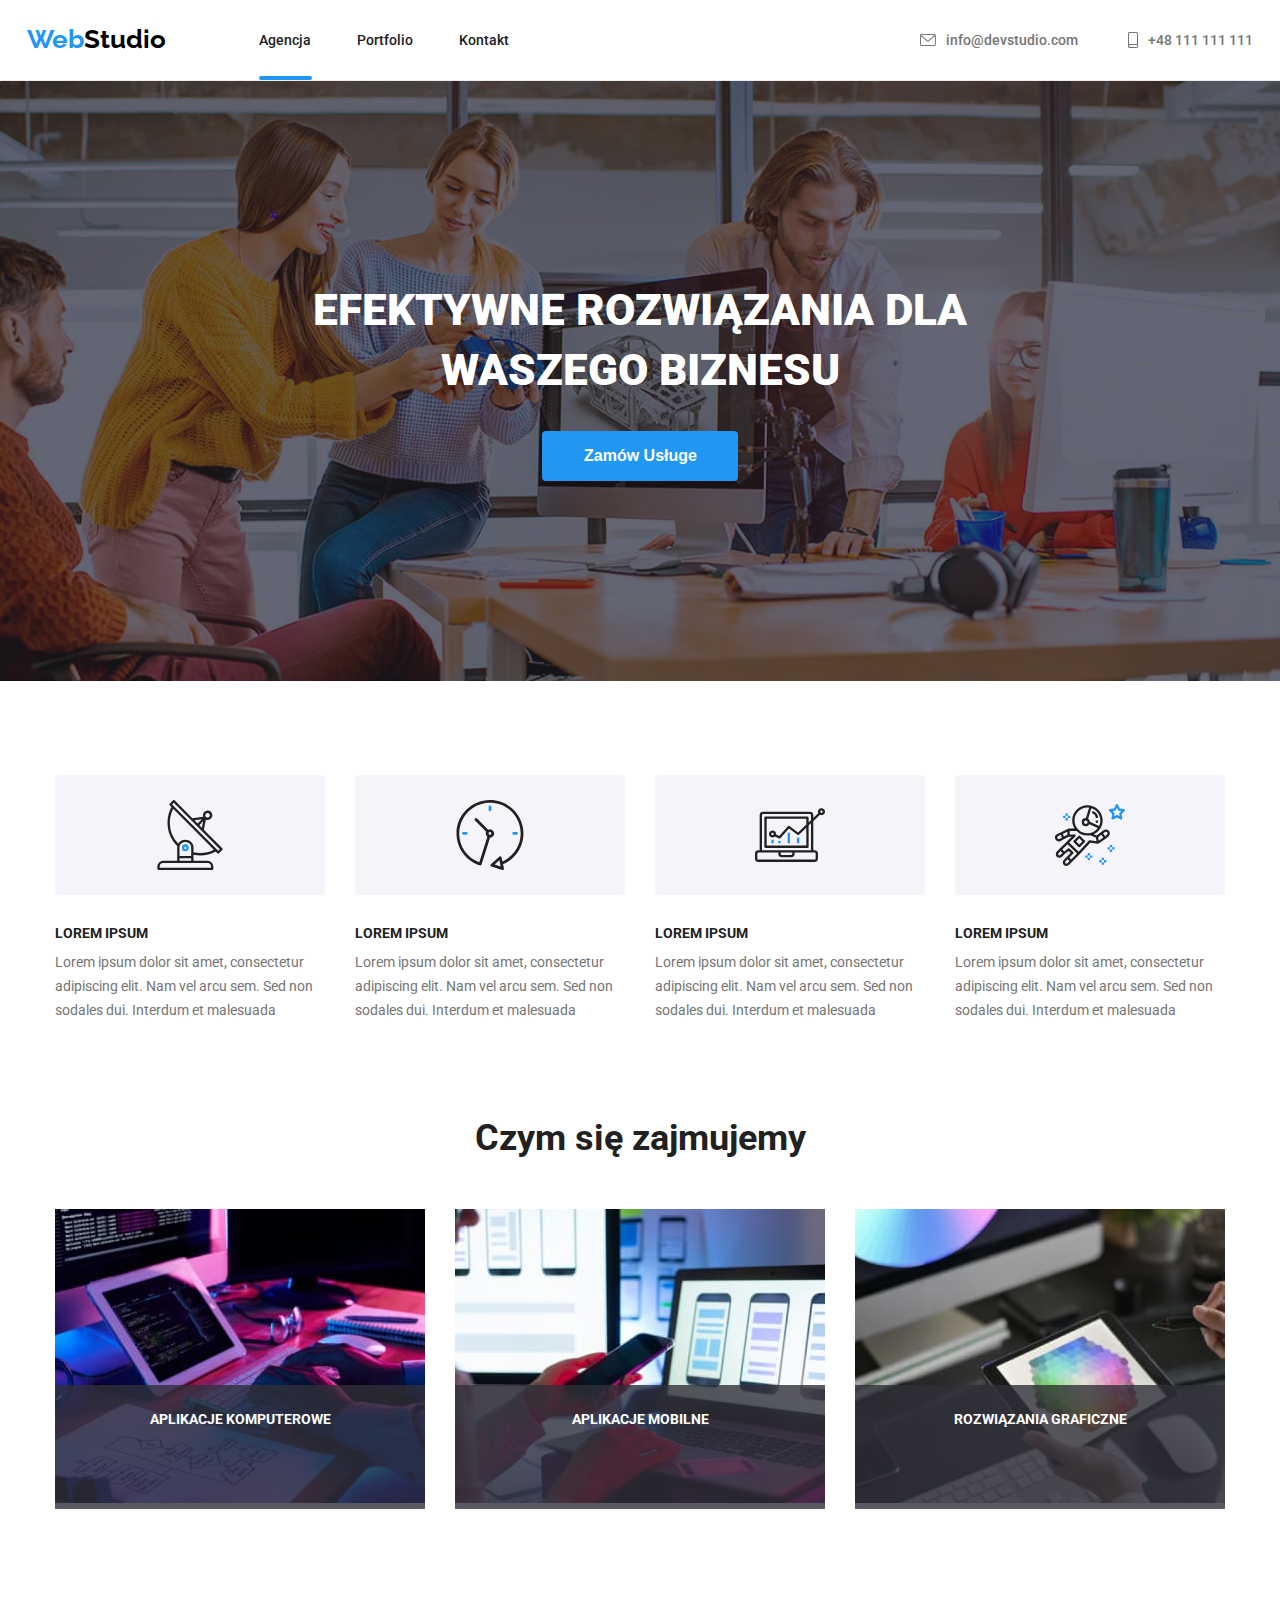
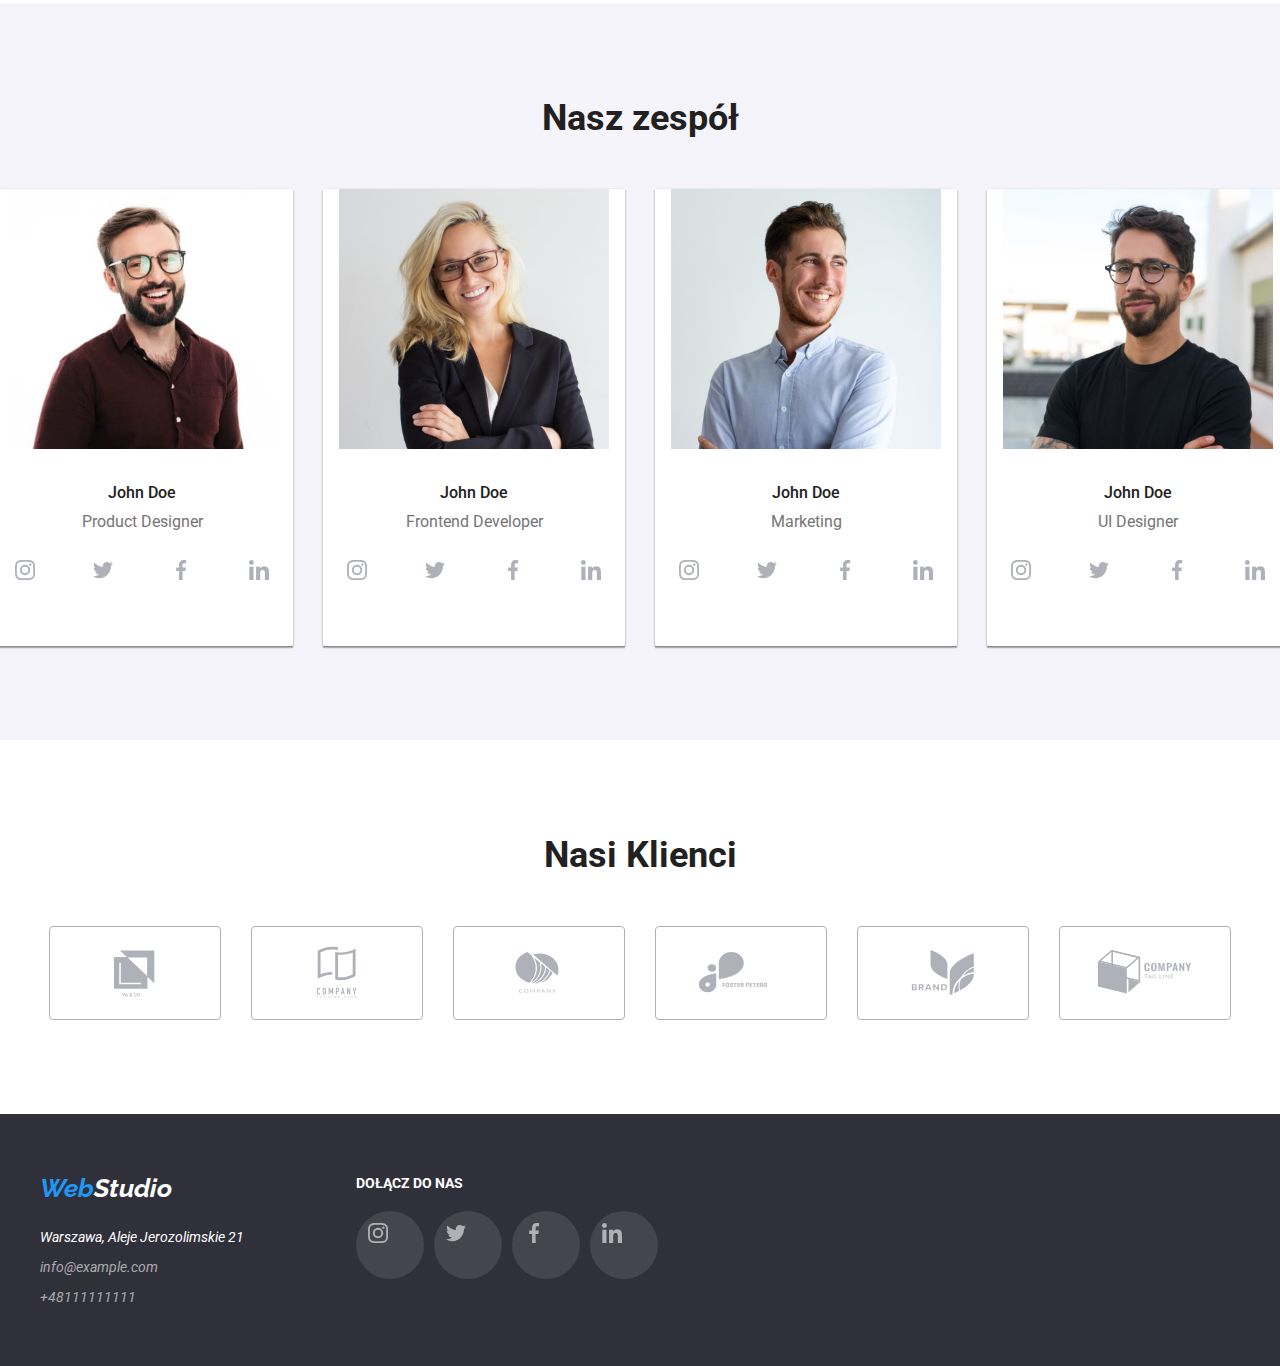
==== index.html @ ca9eb399 "hw06" ====
<!DOCTYPE html>
<html lang="pl">
    <head>
        <meta charset="UTF-8" />
        <meta http-equiv="X-UA-Compatible" content="IE=edge" />
        <meta name="viewport" content="width=device-width, initial-scale=1.0" />
        <title>Zadanie-5</title>
        <link
            rel="stylesheet"
            href="https://cdnjs.cloudflare.com/ajax/libs/modern-normalize/1.1.0/modern-normalize.min.css"
            integrity="sha512-wpPYUAdjBVSE4KJnH1VR1HeZfpl1ub8YT/NKx4PuQ5NmX2tKuGu6U/JRp5y+Y8XG2tV+wKQpNHVUX03MfMFn9Q=="
            crossorigin="anonymous"
            referrerpolicy="no-referrer"
        />
        <link rel="preconnect" href="https://fonts.googleapis.com" />
        <link rel="preconnect" href="https://fonts.gstatic.com" crossorigin />
        <link
            href="https://fonts.googleapis.com/css2?family=Raleway:wght@700&family=Roboto:wght@400;500;700;900&display=swap"
            rel="stylesheet"
        />
        <link rel="stylesheet" href="./css/styles.css" />
    </head>
    <body>
        <header class="header-border">
            <div class="container">
                <a href="./index.html"
                    ><span class="web-logo">Web</span
                    ><span class="studio-logo">Studio</span></a
                >

                <nav>
                    <ul class="nav-section">
                        <li class="nav-selection">
                            <a class="nav-link" href="./index.html">Agencja</a>
                        </li>
                        <li>
                            <a class="nav-link" href="./portfolio.html"
                                >Portfolio</a
                            >
                        </li>
                        <li><a class="nav-link" href="#">Kontakt</a></li>
                    </ul>
                </nav>
                <ul class="header-contact">
                    <li>
                        <a
                            class="contact phone-envelope"
                            href="mailto:info@devstudio.com"
                            ><svg width="16px" height="12px">
                                <use
                                    href="./images/icons.svg#icon-envelope"
                                ></use>
                            </svg>
                            info@devstudio.com</a
                        >
                    </li>
                    <li>
                        <a
                            class="contact phone-envelope"
                            href="tel:+48111111111"
                            ><svg width="10px" height="16px">
                                <use
                                    href="./images/icons.svg#icon-smartphone"
                                ></use>
                            </svg>
                            +48&nbsp;111&nbsp;111&nbsp;111</a
                        >
                    </li>
                </ul>
            </div>
        </header>
        <main>
            <section class="main-background main-image">
                <div class="container main-content">
                    <h1 class="main-text">
                        EFEKTYWNE ROZWIĄZANIA DLA WASZEGO BIZNESU
                    </h1>
                    <button
                        data-modal-open
                        class="service-button"
                        type="button"
                    >
                        Zamów Usługe
                    </button>
                    <div class="backdrop is-hidden" data-modal>
                        <div class="modal">
                            <button
                                class="close-modal"
                                data-modal-close
                                type="button"
                            >
                                <svg width="18px" height="18px">
                                    <use
                                        href="./images/icons.svg#icon-close"
                                    ></use>
                                </svg>
                            </button>
                        </div>
                    </div>
                </div>
            </section>
            <section class="section">
                <div class="container">
                    <ul class="body-contents">
                        <li>
                            <div class="lorem-icon">
                                <svg width="70px" height="70px">
                                    <use
                                        href="./images/icons.svg#icon-antenna"
                                    ></use>
                                </svg>
                            </div>
                            <h4>LOREM IPSUM</h4>
                            <p>
                                Lorem ipsum dolor sit amet, consectetur
                                adipiscing elit. Nam vel arcu sem. Sed non
                                sodales dui. Interdum et malesuada
                            </p>
                        </li>
                        <li>
                            <div class="lorem-icon">
                                <svg width="70px" height="70px">
                                    <use
                                        href="./images/icons.svg#icon-clock"
                                    ></use>
                                </svg>
                            </div>
                            <h4>LOREM IPSUM</h4>
                            <p>
                                Lorem ipsum dolor sit amet, consectetur
                                adipiscing elit. Nam vel arcu sem. Sed non
                                sodales dui. Interdum et malesuada
                            </p>
                        </li>
                        <li>
                            <div class="lorem-icon">
                                <svg width="70px" height="70px">
                                    <use
                                        href="./images/icons.svg#icon-diagram"
                                    ></use>
                                </svg>
                            </div>
                            <h4>LOREM IPSUM</h4>
                            <p>
                                Lorem ipsum dolor sit amet, consectetur
                                adipiscing elit. Nam vel arcu sem. Sed non
                                sodales dui. Interdum et malesuada
                            </p>
                        </li>
                        <li>
                            <div class="lorem-icon">
                                <svg width="70px" height="70px">
                                    <use
                                        href="./images/icons.svg#icon-astronaut"
                                    ></use>
                                </svg>
                            </div>
                            <h4>LOREM IPSUM</h4>
                            <p>
                                Lorem ipsum dolor sit amet, consectetur
                                adipiscing elit. Nam vel arcu sem. Sed non
                                sodales dui. Interdum et malesuada
                            </p>
                        </li>
                    </ul>
                </div>
            </section>
            <section class="section no-padding">
                <div class="container main-content">
                    <h2 class="present-and-team-title">Czym się zajmujemy</h2>
                    <ul class="what-we-do">
                        <li>
                            <figure class="wwd-title">
                                <img
                                    src="./images/image1.jpg"
                                    alt="programista-kodujący-program"
                                    width="370"
                                    height="294"
                                />
                                <figcaption class="wwd-img-title">
                                    APLIKACJE KOMPUTEROWE
                                </figcaption>
                            </figure>
                        </li>
                        <li>
                            <figure class="wwd-title">
                                <img
                                    src="./images/image2.jpg"
                                    alt="projektant-pracujący-nad-aplikacją-na-telefon"
                                    width="370"
                                    height="294"
                                />
                                <figcaption class="wwd-img-title">
                                    APLIKACJE MOBILNE
                                </figcaption>
                            </figure>
                        </li>
                        <li>
                            <figure class="wwd-title">
                                <img
                                    src="./images/image3.jpg"
                                    alt="designer-pracujący-nad-kolorystyką-strony"
                                    width="370"
                                    height="294"
                                />
                                <figcaption class="wwd-img-title">
                                    ROZWIĄZANIA GRAFICZNE
                                </figcaption>
                            </figure>
                        </li>
                    </ul>
                </div>
            </section>
            <section class="team-backgroud section">
                <div class="container main-content">
                    <h2 class="present-and-team-title">Nasz zespół</h2>
                    <ul class="image-title">
                        <li class="our-team-shadow">
                            <figure class="team-border">
                                <img
                                    src="./images/image4.jpg"
                                    alt="Product-Designer"
                                    width="270"
                                    height="260"
                                />
                                <figcaption>
                                    <h4>John Doe</h4>
                                    <p>Product Designer</p>
                                    <div class="social-section">
                                        <a class="social-icon-box">
                                            <svg
                                                class="social-icon"
                                                width="20px"
                                                height="20px"
                                            >
                                                <use
                                                    href="./images/icons.svg#icon-instagram"
                                                ></use>
                                            </svg>
                                        </a>
                                        <a class="social-icon-box">
                                            <svg
                                                class="social-icon"
                                                width="20px"
                                                height="20px"
                                            >
                                                <use
                                                    href="./images/icons.svg#icon-twitter"
                                                ></use>
                                            </svg>
                                        </a>
                                        <a class="social-icon-box">
                                            <svg
                                                class="social-icon"
                                                width="20px"
                                                height="20px"
                                            >
                                                <use
                                                    href="./images/icons.svg#icon-facebook"
                                                ></use>
                                            </svg>
                                        </a>
                                        <a class="social-icon-box">
                                            <svg
                                                class="social-icon"
                                                width="20px"
                                                height="20px"
                                            >
                                                <use
                                                    href="./images/icons.svg#icon-linkedin"
                                                ></use>
                                            </svg>
                                        </a>
                                    </div>
                                </figcaption>
                            </figure>
                        </li>
                        <li class="our-team-shadow">
                            <figure class="team-border">
                                <img
                                    src="./images/image5.jpg"
                                    alt="Frontend Developer"
                                    width="270"
                                    height="260"
                                />
                                <figcaption>
                                    <h4>John Doe</h4>
                                    <p>Frontend Developer</p>
                                    <div class="social-section">
                                        <a class="social-icon-box">
                                            <svg
                                                class="social-icon"
                                                width="20px"
                                                height="20px"
                                            >
                                                <use
                                                    href="./images/icons.svg#icon-instagram"
                                                ></use>
                                            </svg>
                                        </a>
                                        <a class="social-icon-box">
                                            <svg
                                                class="social-icon"
                                                width="20px"
                                                height="20px"
                                            >
                                                <use
                                                    href="./images/icons.svg#icon-twitter"
                                                ></use>
                                            </svg>
                                        </a>
                                        <a class="social-icon-box">
                                            <svg
                                                class="social-icon"
                                                width="20px"
                                                height="20px"
                                            >
                                                <use
                                                    href="./images/icons.svg#icon-facebook"
                                                ></use>
                                            </svg>
                                        </a>
                                        <a class="social-icon-box">
                                            <svg
                                                class="social-icon"
                                                width="20px"
                                                height="20px"
                                            >
                                                <use
                                                    href="./images/icons.svg#icon-linkedin"
                                                ></use>
                                            </svg>
                                        </a>
                                    </div>
                                </figcaption>
                            </figure>
                        </li>
                        <li class="our-team-shadow">
                            <figure class="team-border">
                                <img
                                    src="./images/image6.jpg"
                                    alt="Marketing"
                                    width="270"
                                    height="260"
                                />
                                <figcaption>
                                    <h4>John Doe</h4>
                                    <p>Marketing</p>
                                    <div class="social-section">
                                        <a class="social-icon-box">
                                            <svg
                                                class="social-icon"
                                                width="20px"
                                                height="20px"
                                            >
                                                <use
                                                    href="./images/icons.svg#icon-instagram"
                                                ></use>
                                            </svg>
                                        </a>
                                        <a class="social-icon-box">
                                            <svg
                                                class="social-icon"
                                                width="20px"
                                                height="20px"
                                            >
                                                <use
                                                    href="./images/icons.svg#icon-twitter"
                                                ></use>
                                            </svg>
                                        </a>
                                        <a class="social-icon-box">
                                            <svg
                                                class="social-icon"
                                                width="20px"
                                                height="20px"
                                            >
                                                <use
                                                    href="./images/icons.svg#icon-facebook"
                                                ></use>
                                            </svg>
                                        </a>
                                        <a class="social-icon-box">
                                            <svg
                                                class="social-icon"
                                                width="20px"
                                                height="20px"
                                            >
                                                <use
                                                    href="./images/icons.svg#icon-linkedin"
                                                ></use>
                                            </svg>
                                        </a>
                                    </div>
                                </figcaption>
                            </figure>
                        </li>
                        <li class="our-team-shadow">
                            <figure class="team-border">
                                <img
                                    src="./images/image7.jpg"
                                    alt="UI Designer"
                                    width="270"
                                    height="260"
                                />
                                <figcaption>
                                    <h4>John Doe</h4>
                                    <p>UI Designer</p>
                                    <div class="social-section">
                                        <a class="social-icon-box">
                                            <svg
                                                class="social-icon"
                                                width="20px"
                                                height="20px"
                                            >
                                                <use
                                                    href="./images/icons.svg#icon-instagram"
                                                ></use>
                                            </svg>
                                        </a>
                                        <a class="social-icon-box">
                                            <svg
                                                class="social-icon"
                                                width="20px"
                                                height="20px"
                                            >
                                                <use
                                                    href="./images/icons.svg#icon-twitter"
                                                ></use>
                                            </svg>
                                        </a>
                                        <a class="social-icon-box">
                                            <svg
                                                class="social-icon"
                                                width="20px"
                                                height="20px"
                                            >
                                                <use
                                                    href="./images/icons.svg#icon-facebook"
                                                ></use>
                                            </svg>
                                        </a>
                                        <a class="social-icon-box">
                                            <svg
                                                class="social-icon"
                                                width="20px"
                                                height="20px"
                                            >
                                                <use
                                                    href="./images/icons.svg#icon-linkedin"
                                                ></use>
                                            </svg>
                                        </a>
                                    </div>
                                </figcaption>
                            </figure>
                        </li>
                    </ul>
                </div>
            </section>
            <section class="section">
                <div class="container main-content">
                    <h2 class="present-and-team-title">Nasi Klienci</h2>
                    <div class="our-client-section">
                        <a class="our-client">
                            <svg
                                width="106px"
                                height="60.04px"
                                class="social-icon"
                            >
                                <use href="./images/icons.svg#icon-logo"></use>
                            </svg>
                        </a>
                        <a class="our-client">
                            <svg
                                width="106px"
                                height="60.04px"
                                class="social-icon"
                            >
                                <use href="./images/icons.svg#icon-logo2"></use>
                            </svg>
                        </a>
                        <a class="our-client">
                            <svg
                                width="106px"
                                height="60.04px"
                                class="social-icon"
                            >
                                <use href="./images/icons.svg#icon-logo3"></use>
                            </svg>
                        </a>
                        <a class="our-client">
                            <svg
                                width="106px"
                                height="60.04px"
                                class="social-icon"
                            >
                                <use href="./images/icons.svg#icon-logo4"></use>
                            </svg>
                        </a>
                        <a class="our-client">
                            <svg
                                width="106px"
                                height="60.04px"
                                class="social-icon"
                            >
                                <use href="./images/icons.svg#icon-logo5"></use>
                            </svg>
                        </a>
                        <a class="our-client">
                            <svg
                                width="106px"
                                height="60.04px"
                                class="social-icon"
                            >
                                <use href="./images/icons.svg#icon-logo6"></use>
                            </svg>
                        </a>
                    </div>
                </div>
            </section>
            <script src="./js/modal.js"></script>
        </main>
        <footer class="footer-background">
            <div class="container footer">
                <div class="footer-section">
                    <address>
                        <a href="./index.html">
                            <span class="web-logo">Web</span
                            ><span class="studio-logo-ft">Studio</span></a
                        >
                        <p class="footer-adress">
                            Warszawa, Aleje Jerozolimskie 21
                        </p>
                        <p class="footer-contact">info@example.com</p>
                        <p class="footer-contact">+48111111111</p>
                    </address>
                    <div class="footer">
                        <h3 class="join-us">DOŁĄCZ DO NAS</h3>
                        <div class="social-footer">
                            <a class="social-icon-box-ft" href="#">
                                <svg
                                    class="social-icon"
                                    width="20px"
                                    height="20px"
                                >
                                    <use
                                        href="./images/icons.svg#icon-instagram"
                                    ></use>
                                </svg>
                            </a>
                            <a class="social-icon-box-ft">
                                <svg
                                    class="social-icon"
                                    width="20px"
                                    height="20px"
                                >
                                    <use
                                        href="./images/icons.svg#icon-twitter"
                                    ></use>
                                </svg>
                            </a>
                            <a class="social-icon-box-ft">
                                <svg
                                    class="social-icon"
                                    width="20px"
                                    height="20px"
                                >
                                    <use
                                        href="./images/icons.svg#icon-facebook"
                                    ></use>
                                </svg>
                            </a>
                            <a class="social-icon-box-ft">
                                <svg
                                    class="social-icon"
                                    width="20px"
                                    height="20px"
                                >
                                    <use
                                        href="./images/icons.svg#icon-linkedin"
                                    ></use>
                                </svg>
                            </a>
                        </div>
                    </div>
                </div>
            </div>
        </footer>
    </body>
</html>
---- css/styles.css ----
* {
    margin: 0;
}
ul {
    list-style-type: none;
}
button {
    border: none;
    border-radius: 4px;
}
a {
    text-decoration: none;
}
.container {
    display: flex;
    align-items: center;
    width: 1200px;
    margin: 0 auto;
    padding: 0 15px;
    justify-content: center;
}

body {
    font-family: "Roboto", "sans-serif";
    color: var(--nav-color);
    font-weight: 700;
    font-size: 14px;
    line-height: 1.46;
    margin: 0 auto;
    letter-spacing: 3%;
}
:root {
    --main-text-ft-active-bg-color: #ffffff;
    --sub-title-and-contact-color: #757575;
    --active-link-and-button-bg-color: #2196f3;
    --nav-color: #212121;
    --main-and-ft-bg-color: #2f303a;
    --team-and-filter-button-bg-color: #f5f4fa;
    --ft-contact-color: rgba(255, 255, 255, 0.6);
    --logo-color: #000000;
    --border-color: #ececec;
    --social-color: #afb1b8;
}
.body-contents {
    display: flex;
    justify-content: center;
    column-gap: 30px;
}
.icon {
    background-color: var(--team-and-filter-button-bg-color);
}
.body-contents p,
span {
    color: var(--sub-title-and-contact-color);
    width: 270px;
    font-weight: 400;
    font-size: 14px;
    line-height: 1.71;
}
.body-contents h4 {
    font-weight: 700;
    width: 270px;
    font-size: 14px;
    line-height: 1.17;
    margin-bottom: 10px;
}
.main-background {
    background-color: var(--main-and-ft-bg-color);
    padding-top: 200px;
    padding-bottom: 200px;
}
.team-backgroud {
    background-color: var(--team-and-filter-button-bg-color);
}
.footer-background {
    background-color: var(--main-and-ft-bg-color);
    height: 252px;
    display: flex;
}
.main-text {
    color: var(--main-text-ft-active-bg-color);
    font-weight: 900;
    font-size: 44px;
    line-height: 1.36;
    text-align: center;
    width: 696px;
    margin-bottom: 30px;
}
.nav-link {
    color: var(--nav-color);
    font-weight: 500;
    font-size: 14px;
    line-height: 1.17;
    display: flex;
    transition-property: background-color, color;
    transition-duration: 250ms;
    transition-timing-function: (0.4, 0, 0.2, 1);
}
.nav-link:hover,
.nav-link:focus {
    color: var(--active-link-and-button-bg-color);
    background-color: var(--main-text-ft-active-bg-color);
}
.footer-adress {
    color: var(--main-text-ft-active-bg-color);
    font-weight: 400;
    font-size: 14px;
    line-height: 1.5;
    width: 246px;
    text-align: left;
    margin-top: 20px;
    transition-property: color;
    transition-duration: 250ms;
    transition-timing-function: cubic-bezier(0.4, 0, 0.2, 1);
}
.footer-adress:hover,
.footer-adress:focus {
    color: var(--active-link-and-button-bg-color);
    cursor: pointer;
}
.footer-contact {
    color: var(--ft-contact-color);
    font-weight: 400;
    font-size: 14px;
    line-height: 1.5;
    width: 231px;
    text-align: left;
    margin-top: 9px;
    transition-property: color;
    transition-duration: 250ms;
    transition-timing-function: cubic-bezier(0.4, 0, 0.2, 1);
}
.footer-contact:hover,
.footer-contact:focus {
    color: var(--active-link-and-button-bg-color);
    cursor: pointer;
}
.web-logo {
    font-family: "Raleway", "sans-serif";
    color: var(--active-link-and-button-bg-color);
    font-weight: 700;
    font-size: 26px;
    line-height: 1.19;
    text-align: left;
}
.studio-logo {
    font-family: "Raleway", "sans-serif";
    color: var(--logo-color);
    font-weight: 700;
    font-size: 26px;
    line-height: 1.38;
}
.studio-logo-ft {
    font-family: "Raleway", "sans-serif";
    color: var(--main-text-ft-active-bg-color);
    font-weight: 700;
    font-size: 26px;
    line-height: 1.38;
}
.filters-button {
    font-family: "Roboto", "sans-serif";
    background-color: var(--team-and-filter-button-bg-color);
    font-weight: 500;
    font-size: 16px;
    line-height: 1.62;
    padding: 6px 22px;
    cursor: pointer;
    transition-property: background-color, color, box-shadow;
    transition-duration: 250ms;
    transition-timing-function: cubic-bezier(0.4, 0, 0.2, 1);
}
.filters-button:hover,
.filters-button:focus {
    color: var(--main-text-ft-active-bg-color);
    background-color: var(--active-link-and-button-bg-color);
    box-shadow: 0px 3px 1px rgba(0, 0, 0, 0.1), 0px 1px 2px rgba(0, 0, 0, 0.08),
        0px 2px 2px rgba(0, 0, 0, 0.12);
}
.contact {
    color: var(--sub-title-and-contact-color);
    font-weight: 500;
    font-size: 14px;
    line-height: 1.17;
    text-align: left;
    transition-property: color;
    transition-duration: 250ms;
    transition-timing-function: cubic-bezier(0.4, 0, 0.2, 1);
}
.contact:hover,
.contact:focus {
    color: var(--active-link-and-button-bg-color);
    fill: var(--active-link-and-button-bg-color);
}
.phone-envelope {
    display: flex;
    column-gap: 10px;
    align-items: center;
    fill: var(--sub-title-and-contact-color);
}
.service-button {
    color: var(--main-text-ft-active-bg-color);
    background-color: var(--active-link-and-button-bg-color);
    font-weight: 700;
    font-size: 16px;
    line-height: 1.87;
    padding: 10px 41px 10px 42px;
    cursor: pointer;
    box-shadow: 0px 4px 4px 0px #00000026;
}
.present-and-team-title {
    font-size: 36px;
    line-height: 1.17;
    text-align: center;
    margin-bottom: 50px;
}
.image-title {
    display: flex;
    align-items: center;
    column-gap: 30px;
    text-align: center;
}
.image-title h4 {
    font-weight: 500;
    font-size: 16px;
    line-height: 1.17;
    padding-top: 30px;
    padding-bottom: 10px;
}
.image-title p {
    color: var(--sub-title-and-contact-color);
    font-weight: 400;
    font-size: 16px;
    line-height: 1.17;
    padding-bottom: 16px;
}
.image-portfolio h4 {
    font-size: 18px;
    line-height: 2;
}
.image-portfolio span {
    color: var(--sub-title-and-contact-color);
    font-size: 16px;
    line-height: 1.87;
}
.nav-section {
    display: flex;
    padding: 32px 371px 32px 93px;
    column-gap: 46px;
}
.header-contact {
    display: inline-flex;
    align-items: center;
    column-gap: 50px;
}
.header-contact li {
    display: inline-flex;
    align-items: center;
    justify-content: center;
}
.main-content {
    flex-direction: column;
}
.what-we-do {
    display: flex;
    align-items: center;
    column-gap: 30px;
}
.footer {
    flex-direction: column;
    align-items: flex-start;
    justify-content: center;
}
.filter {
    display: flex;
    column-gap: 8px;
    margin-bottom: 30px;
}
.image-portfolio {
    display: flex;
    flex-wrap: wrap;
    gap: 30px;
}
.header-border {
    border-bottom: 1px solid var(--border-color);
}
.section {
    padding: 94px 0px;
}
.section ul {
    padding-left: 0px;
}
.team-border {
    border-bottom-left-radius: 4px;
    border-bottom-right-radius: 4px;
    box-shadow: 0px 2px 1px 0px #00000033;
    box-shadow: 0px 1px 1px 0px #00000024;
    box-shadow: 0px 1px 3px 0px #0000001f;
    background-color: var(--main-text-ft-active-bg-color);
}
.portfolio-title-space {
    padding: 20px 24px;
    border-left: 1px solid var(--border-color);
    border-right: 1px solid var(--border-color);
    border-bottom: 1px solid var(--border-color);
}
.no-gap {
    display: block;
}
.no-padding {
    padding-top: 0px;
}
.lorem-icon {
    width: 270px;
    height: 120px;
    border-radius: 4px;
    background-color: #f5f4fa;
    margin-bottom: 30px;
    display: flex;
    align-items: center;
    justify-content: center;
}
.social-icon {
    fill: var(--social-color);
}
.social-section {
    display: flex;
    align-items: center;
    justify-content: center;
    padding-bottom: 30px;
    column-gap: 10px;
}
.social-icon-box {
    width: 44px;
    height: 44px;
    border-radius: 50%;
    padding: 12px;
    background-color: var(--main-text-ft-active-bg-color);
    transition-property: background-color, color;
    transition-duration: 250ms;
    transition-timing-function: cubic-bezier(0.4, 0, 0.2, 1);
}
.social-icon-box:hover,
.social-icon-box:focus,
.social-icon-box-ft:hover,
.social-icon-box-ft:focus {
    background-color: var(--active-link-and-button-bg-color);
    cursor: pointer;
    --social-color: var(--main-text-ft-active-bg-color);
}
.our-client {
    width: 170px;
    height: 92px;
    border-radius: 4px;
    border: var(--social-color) solid 1px;
    display: flex;
    align-items: center;
    justify-content: center;
    transition-property: fill, border-color;
    transition-duration: 250ms;
    transition-timing-function: cubic-bezier(0.4, 0, 0.2, 1);
}
.our-client-section {
    display: flex;
    align-items: center;
    column-gap: 30px;
}
.our-client:hover,
.our-client:focus {
    border-color: var(--active-link-and-button-bg-color);
    --social-color: var(--active-link-and-button-bg-color);
    cursor: pointer;
}
.join-us {
    color: var(--main-text-ft-active-bg-color);
    font-weight: 700;
    font-size: 14px;
    line-height: 1.17;
    width: 113px;
    padding-bottom: 20px;
    margin-top: -25px;
}
.social-footer {
    display: flex;
    column-gap: 10px;
}
.social-icon-box-ft {
    width: 44px;
    height: 44px;
    border-radius: 50%;
    padding: 12px;
    background-color: rgba(255, 255, 255, 0.1);
    transition-property: background-color, color;
    transition-duration: 250ms;
    transition-timing-function: cubic-bezier(0.4, 0, 0.2, 1);
}
.footer-section {
    display: inline-flex;
    align-items: center;
    column-gap: 70px;
}
.main-image {
    background-image: linear-gradient(
            to top,
            rgba(47, 48, 58, 0.4),
            rgba(47, 48, 58, 0.4)
        ),
        url("../images/main-background.jpg");
    background-repeat: no-repeat;
    object-fit: fill;
    background-position: 50% 50%;
}
.img-shadow:hover,
.img-shadow:focus {
    box-shadow: 0px 1px 1px rgba(0, 0, 0, 0.12), 0px 4px 4px rgba(0, 0, 0, 0.06),
        1px 4px 6px rgba(0, 0, 0, 0.16);
    transition-property: box-shadow;
    transition-duration: 250ms;
    transition-timing-function: cubic-bezier(0.4, 0, 0.2, 1);
}
.our-team-shadow {
    box-shadow: 0px 1px 3px rgba(0, 0, 0, 0.12), 0px 1px 1px rgba(0, 0, 0, 0.14),
        0px 2px 1px rgba(0, 0, 0, 0.2);
    transition-property: box-shadow;
    transition-duration: 250ms;
    transition-timing-function: cubic-bezier(0.4, 0, 0.2, 1);
}

.nav-selection {
    position: relative;
}
.nav-selection::after {
    content: "";
    position: absolute;
    width: 53px;
    height: 4px;
    margin-top: 28px;
    background-color: var(--active-link-and-button-bg-color);
    border-radius: 2px;
    display: block;
}
.nav-selection2 {
    position: relative;
}
.nav-selection2::after {
    content: "";
    position: absolute;
    width: 58px;
    height: 4px;
    margin-top: 28px;
    background-color: var(--active-link-and-button-bg-color);
    border-radius: 2px;
    display: block;
}
.is-hidden {
    pointer-events: none;
    visibility: hidden;
    opacity: 0;
}
.modal {
    position: relative;
    top: 50%;
    left: 50%;
    transform: translate(-50%, -50%) scale(1);
    width: 528px;
    height: 581px;
    box-shadow: 0px 1px 3px rgba(0, 0, 0, 0.12), 0px 1px 1px rgba(0, 0, 0, 0.14),
        0px 2px 1px rgba(0, 0, 0, 0.2);
    background-color: var(--main-text-ft-active-bg-color);
    border-radius: 4px;
    transition: transform 0.6s ease-in;
}
.close-modal {
    display: flex;
    position: absolute;
    top: 8px;
    right: 8px;
    width: 30px;
    height: 30px;
    align-items: center;
    border: 1px solid #0000001a;
    border-radius: 50%;
    background-color: var(--main-text-ft-active-bg-color);
    fill: var(--logo-color);
}
.is-hidden .modal {
    transform: translate(50%, 50%) scale(0) rotate(180deg);
}
.backdrop {
    position: fixed;
    top: 0;
    right: 0;
    bottom: 0;
    left: 0;
    background-color: rgba(0, 0, 0, 0.2);
    transition: visibility 0.6s ease-in, opacity 0.6s ease-in;
}
.wwd-title {
    position: relative;
}
.wwd-img-title {
    position: absolute;
    left: 0;
    right: 0;
    bottom: 0;
    height: 70px;
    font-family: "Roboto", "sans-serif";
    color: var(--main-text-ft-active-bg-color);
    font-weight: 700;
    font-size: 14px;
    line-height: 1.14;
    padding: 27px;
    text-align: center;
    background-color: #2f303acc;
}
.img-portfolio-container {
    position: relative;
    overflow: hidden;
}
.img-portfolio-description {
    font-family: "Roboto", "sans-serif";
    font-weight: 400;
    font-size: 18px;
    line-height: 1.55;
    color: var(--main-text-ft-active-bg-color);
    margin: 0;
    position: absolute;
    top: 0;
    left: 0;
    bottom: 0;
    right: 0;
    background-color: #2196f3e5;
    padding: 49px 45px 49px 24px;
    transform: translateY(100%);
}
.img-portfolio-container:hover .img-portfolio-description,
.img-portfolio-container:focus .img-portfolio-description {
    transform: translateY(0%);
    transition-property: visibility, transform, background-color;
    transition: transform 250ms cubic-bezier(0.4, 0, 0.2, 1);
}
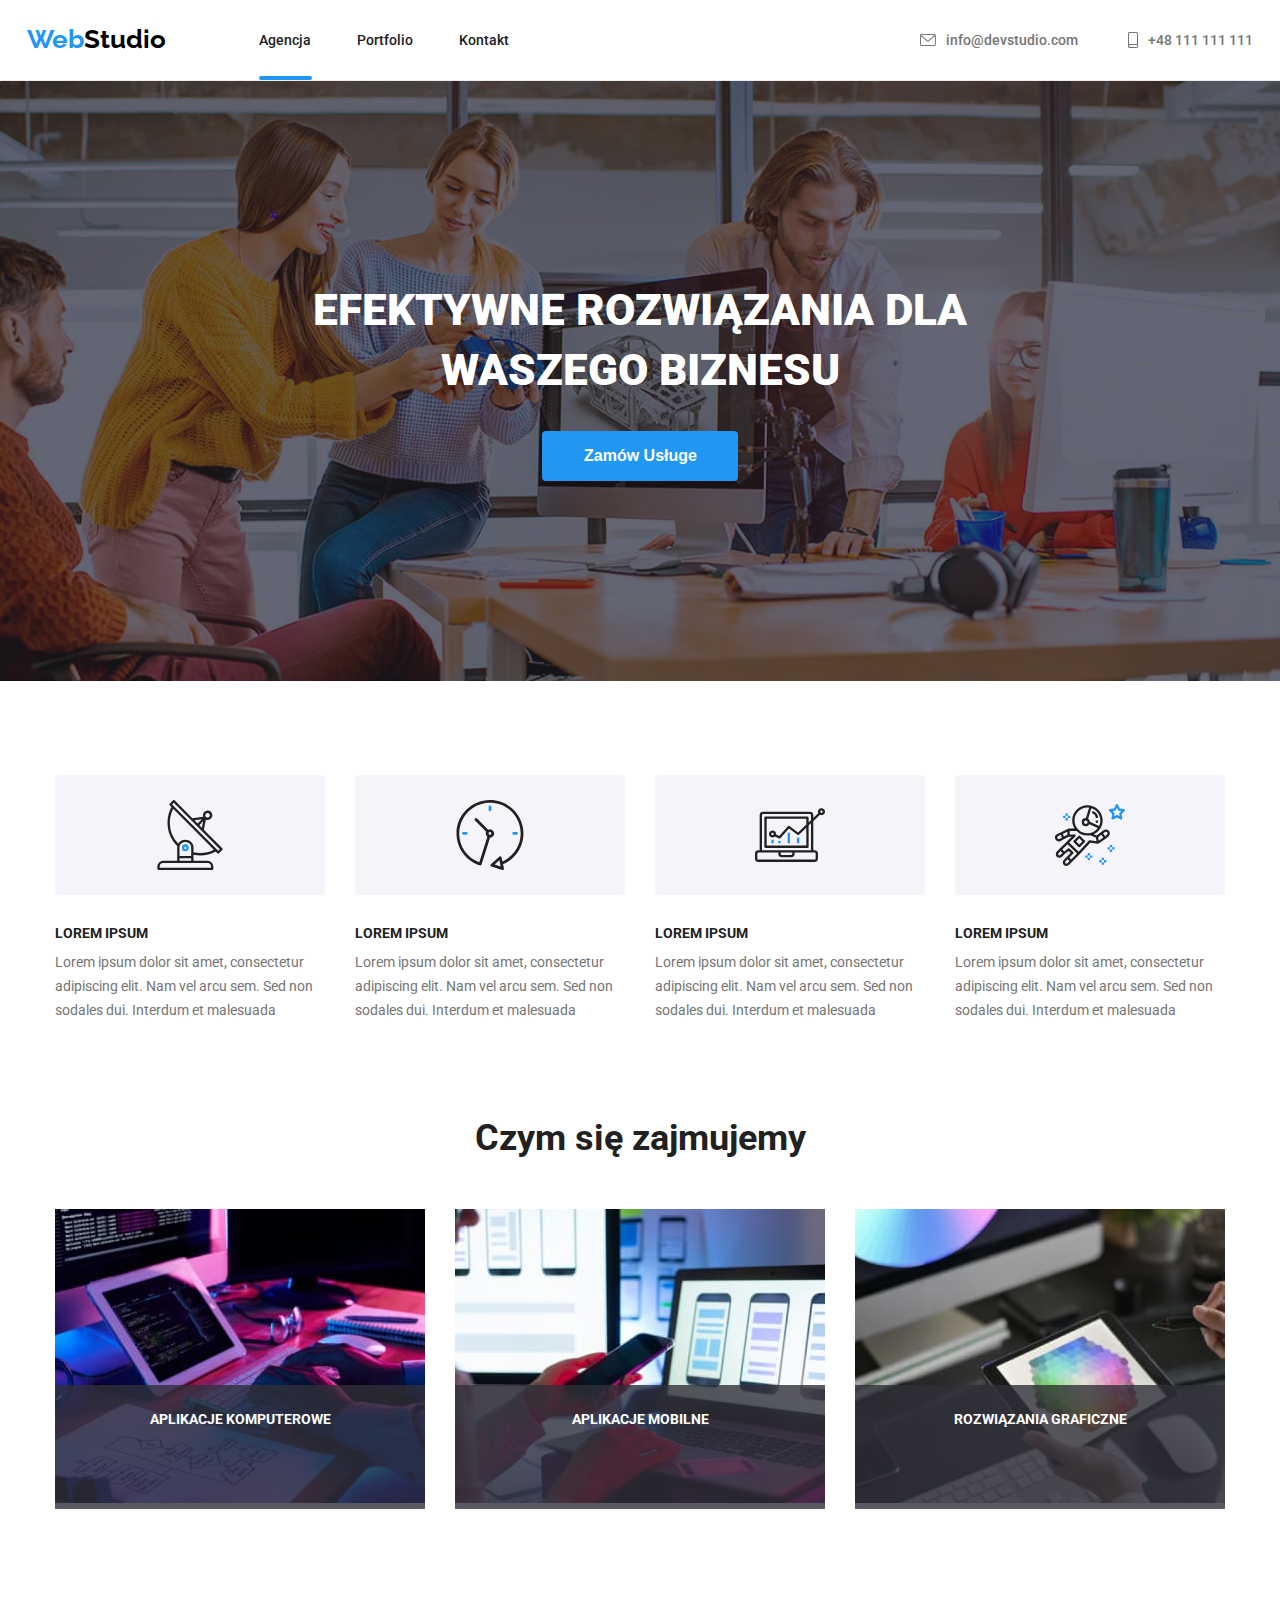
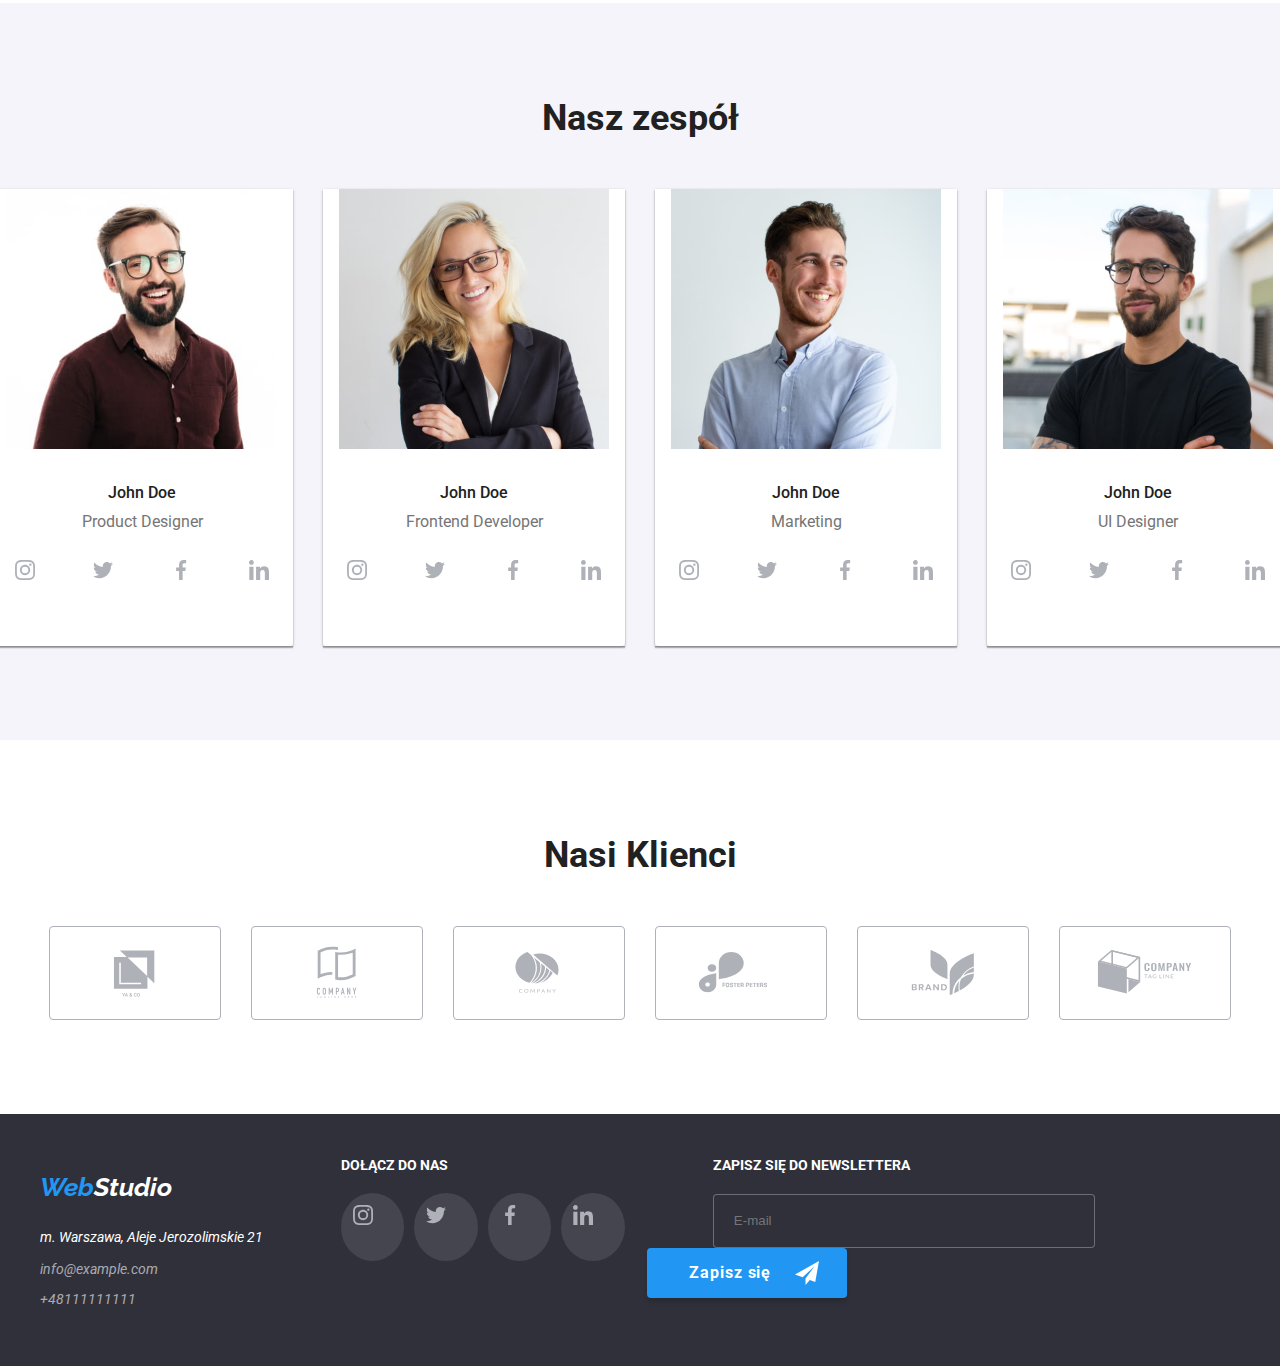
==== commit 388189b9: "hw06" ====
--- a/index.html
+++ b/index.html
@@ -4,7 +4,7 @@
         <meta charset="UTF-8" />
         <meta http-equiv="X-UA-Compatible" content="IE=edge" />
         <meta name="viewport" content="width=device-width, initial-scale=1.0" />
-        <title>Zadanie-5</title>
+        <title>Zadanie-6</title>
         <link
             rel="stylesheet"
             href="https://cdnjs.cloudflare.com/ajax/libs/modern-normalize/1.1.0/modern-normalize.min.css"
@@ -95,6 +95,87 @@
                                     ></use>
                                 </svg>
                             </button>
+                            <p>Zostaw swoje dane w formularzu poniżej</p>
+                            <form>
+                                <label>
+                                    <span class="input-title">Imię</span>
+                                    <input
+                                        type="text"
+                                        name="Imie"
+                                        class="modal-input"
+                                    />
+                                    <svg
+                                        class="icon-label"
+                                        width="18px"
+                                        height="18px"
+                                    >
+                                        <use
+                                            href="./images/icons.svg#icon-person-black"
+                                        ></use>
+                                    </svg>
+                                </label>
+                                <label>
+                                    <span class="input-title">Telefon</span>
+                                    <input
+                                        type="tel"
+                                        name="telefon"
+                                        class="modal-input"
+                                    />
+                                    <svg
+                                        class="icon-label"
+                                        width="18px"
+                                        height="18px"
+                                    >
+                                        <use
+                                            href="./images/icons.svg#icon-phone-black"
+                                        ></use>
+                                    </svg>
+                                </label>
+                                <label>
+                                    <span class="input-title">Email</span>
+                                    <input
+                                        type="email"
+                                        name="email"
+                                        class="modal-input"
+                                    />
+                                    <svg
+                                        class="icon-label"
+                                        width="18px"
+                                        height="18px"
+                                    >
+                                        <use
+                                            href="./images/icons.svg#icon-email-black"
+                                        ></use>
+                                    </svg>
+                                </label>
+                                <label>
+                                    <span class="input-title">Komentarz</span>
+                                    <textarea
+                                        class="input-comment"
+                                        name="comment"
+                                        placeholder="Wprowadz tekst"
+                                    ></textarea>
+                                </label>
+                                <label class="accept-text">
+                                    <div class="check-box">
+                                        <input type="checkbox" name="accept" />
+                                        <span class="modal-check"> </span>
+                                        <span>
+                                            Oświadczam iż akceptuję
+                                            <a class="modal-accept" href="#"
+                                                >Regulamin</a
+                                            >
+                                            i
+                                            <a class="modal-accept" href="#"
+                                                >Politykę Prywatności.</a
+                                            >
+                                        </span>
+                                    </div>
+                                </label>
+                                <button type="submit" class="submit-modal">
+                                    Wyślij
+                                </button>
+                            </form>
                         </div>
                     </div>
                 </div>
@@ -530,7 +611,7 @@
                             ><span class="studio-logo-ft">Studio</span></a
                         >
                         <p class="footer-adress">
-                            Warszawa, Aleje Jerozolimskie 21
+                            m. Warszawa, Aleje Jerozolimskie 21
                         </p>
                         <p class="footer-contact">info@example.com</p>
                         <p class="footer-contact">+48111111111</p>
@@ -582,6 +663,33 @@
                                     ></use>
                                 </svg>
                             </a>
+                            <div class="footer">
+                                <h3 class="newsletter">
+                                    ZAPISZ SIĘ DO NEWSLETTERA
+                                </h3>
+                                <form>
+                                    <label>
+                                        <input
+                                            class="news-label"
+                                            type="email"
+                                            name="email"
+                                            placeholder="E-mail"
+                                        />
+                                    </label>
+                                    <button type="submit" class="zs-button">
+                                        Zapisz się
+                                        <svg
+                                            class="send-icon"
+                                            width="24px"
+                                            height="24px"
+                                        >
+                                            <use
+                                                href="./images/icons.svg#icon-icon-send"
+                                            ></use>
+                                        </svg>
+                                    </button>
+                                </form>
+                            </div>
                         </div>
                     </div>
                 </div>
--- a/css/styles.css
+++ b/css/styles.css
@@ -105,8 +105,7 @@
     color: var(--main-text-ft-active-bg-color);
     font-weight: 400;
     font-size: 14px;
-    line-height: 1.5;
-    width: 246px;
+    line-height: 1.71;
     text-align: left;
     margin-top: 20px;
     transition-property: color;
@@ -469,6 +468,133 @@
     border-radius: 4px;
     transition: transform 0.6s ease-in;
 }
+.modal p {
+    text-align: center;
+    font-family: "Roboto", "sans-serif";
+    font-weight: 700;
+    font-size: 20px;
+    line-height: 1.17;
+    padding: 40px 40px 12px 40px;
+}
+.modal form {
+    width: 448px;
+    display: flex;
+    flex-direction: column;
+    gap: 10px;
+}
+.modal label {
+    position: relative;
+    display: flex;
+    flex-direction: column;
+    margin-left: 40px;
+}
+.modal-input {
+    width: 448px;
+    height: 40px;
+    border: 1px solid #21212133;
+    border-radius: 4px;
+    padding-left: 42px;
+}
+.icon-label {
+    position: absolute;
+    top: 29px;
+    left: 12px;
+}
+.input-comment {
+    width: 448px;
+    height: 120px;
+    display: flex;
+    padding: 12px 16px;
+    margin-bottom: 10px;
+    border: 1px solid #21212133;
+    border-radius: 4px;
+}
+.input-title {
+    font-family: "Roboto", "sans-serif";
+    font-weight: 400;
+    font-size: 12px;
+    font-style: normal;
+    line-height: 1.16;
+    letter-spacing: 1%;
+    padding-bottom: 4px;
+}
+textarea {
+    resize: none;
+}
+.submit-modal {
+    display: flex;
+    align-items: center;
+    justify-content: center;
+    width: 200px;
+    height: 50px;
+    font-family: "Roboto", "sans-serif";
+    font-weight: 700;
+    font-size: 16px;
+    line-height: 1.87;
+    letter-spacing: 0.06em;
+    color: var(--main-text-ft-active-bg-color);
+    margin: 30px 164px 40px 164px;
+    background-color: var(--active-link-and-button-bg-color);
+    border-radius: 4px;
+    box-shadow: 0px 4px 4px 0px #00000026;
+    cursor: pointer;
+}
+.accept-text {
+    position: relative;
+    display: block;
+    cursor: pointer;
+    font-weight: 400;
+    font-size: 14px;
+    line-height: 1.71;
+    padding-left: 23px;
+}
+.accept-text input {
+    position: absolute;
+    opacity: 0;
+    cursor: pointer;
+    height: 0;
+    width: 0;
+}
+.modal-check {
+    position: absolute;
+    top: 3px;
+    left: 0px;
+    height: 15px;
+    width: 16px;
+    border: 2px black solid;
+    background-color: var(--main-text-ft-active-bg-color);
+    border-color: var(--logo-color);
+    border-radius: 2px;
+    margin-left: 15px;
+}
+.accept-text input:checked ~ .modal-check {
+    border-color: var(--active-link-and-button-bg-color);
+    background-color: var(--active-link-and-button-bg-color);
+}
+.modal-check::after {
+    content: "";
+    position: absolute;
+    display: none;
+}
+.accept-text input:checked ~ .modal-check::after {
+    display: block;
+}
+.accept-text .modal-check::after {
+    left: 3px;
+    bottom: 2px;
+    width: 6px;
+    height: 11px;
+    border: 0.2px solid #ffffff;
+    border-width: 0 2px 2px 0;
+    transform: rotate(45deg);
+}
+.check-box {
+    margin-left: 14px;
+}
+.modal-accept {
+    text-decoration: underline;
+    color: var(--active-link-and-button-bg-color);
+}
 .close-modal {
     display: flex;
     position: absolute;
@@ -481,6 +607,10 @@
     border-radius: 50%;
     background-color: var(--main-text-ft-active-bg-color);
     fill: var(--logo-color);
+}
+.close-modal:focus,
+.close-modal:hover {
+    cursor: pointer;
 }
 .is-hidden .modal {
     transform: translate(50%, 50%) scale(0) rotate(180deg);
@@ -493,6 +623,7 @@
     left: 0;
     background-color: rgba(0, 0, 0, 0.2);
     transition: visibility 0.6s ease-in, opacity 0.6s ease-in;
+    z-index: 10;
 }
 .wwd-title {
     position: relative;
@@ -538,3 +669,75 @@
     transition-property: visibility, transform, background-color;
     transition: transform 250ms cubic-bezier(0.4, 0, 0.2, 1);
 }
+.newsletter {
+    color: var(--main-text-ft-active-bg-color);
+    font-weight: 700;
+    font-size: 14px;
+    line-height: 1.17;
+    width: 207px;
+    padding-bottom: 20px;
+    margin-top: -36px;
+    margin-left: 78px;
+}
+.news-label {
+    width: 358px;
+    height: 50px;
+    background-color: var(--main-and-ft-bg-color);
+    margin-left: 78px;
+    border: 1px solid #ffffff4d;
+    border-radius: 4px;
+    padding-left: 20px;
+}
+.news-label:active,
+.news-label:focus {
+    transition-property: background-color, color;
+    transition-duration: 250ms;
+    transition-timing-function: cubic-bezier(0.4, 0, 0.2, 1);
+    background-color: var(--main-text-ft-active-bg-color);
+    color: var(--logo-color);
+}
+.newsletter2 {
+    color: var(--main-text-ft-active-bg-color);
+    font-weight: 700;
+    font-size: 14px;
+    line-height: 1.17;
+    width: 207px;
+    padding-bottom: 20px;
+    margin-top: -25px;
+}
+.zs-button {
+    display: inline-flex;
+    align-items: center;
+    text-align: center;
+    width: 200px;
+    height: 50px;
+    font-family: "Roboto", "sans-serif";
+    font-weight: 700;
+    font-size: 16px;
+    line-height: 1.87;
+    letter-spacing: 0.06em;
+    color: var(--main-text-ft-active-bg-color);
+    margin-left: 12px;
+    padding-left: 42px;
+    column-gap: 24px;
+    background-color: var(--active-link-and-button-bg-color);
+    border-radius: 4px;
+    box-shadow: 0px 4px 4px 0px #00000026;
+}
+.zs-button:focus,
+.zs-button:hover {
+    cursor: pointer;
+}
+.send-icon {
+    fill: var(--main-text-ft-active-bg-color);
+}
+.modal-input:focus-within,
+.modal-input:focus-within + svg,
+.input-comment:focus-within {
+    border-color: var(--active-link-and-button-bg-color);
+    fill: var(--active-link-and-button-bg-color);
+    outline: none;
+    transition-property: border-color, fill;
+    transition-duration: 250ms;
+    transition-timing-function: cubic-bezier(0.4, 0, 0.2, 1);
+}
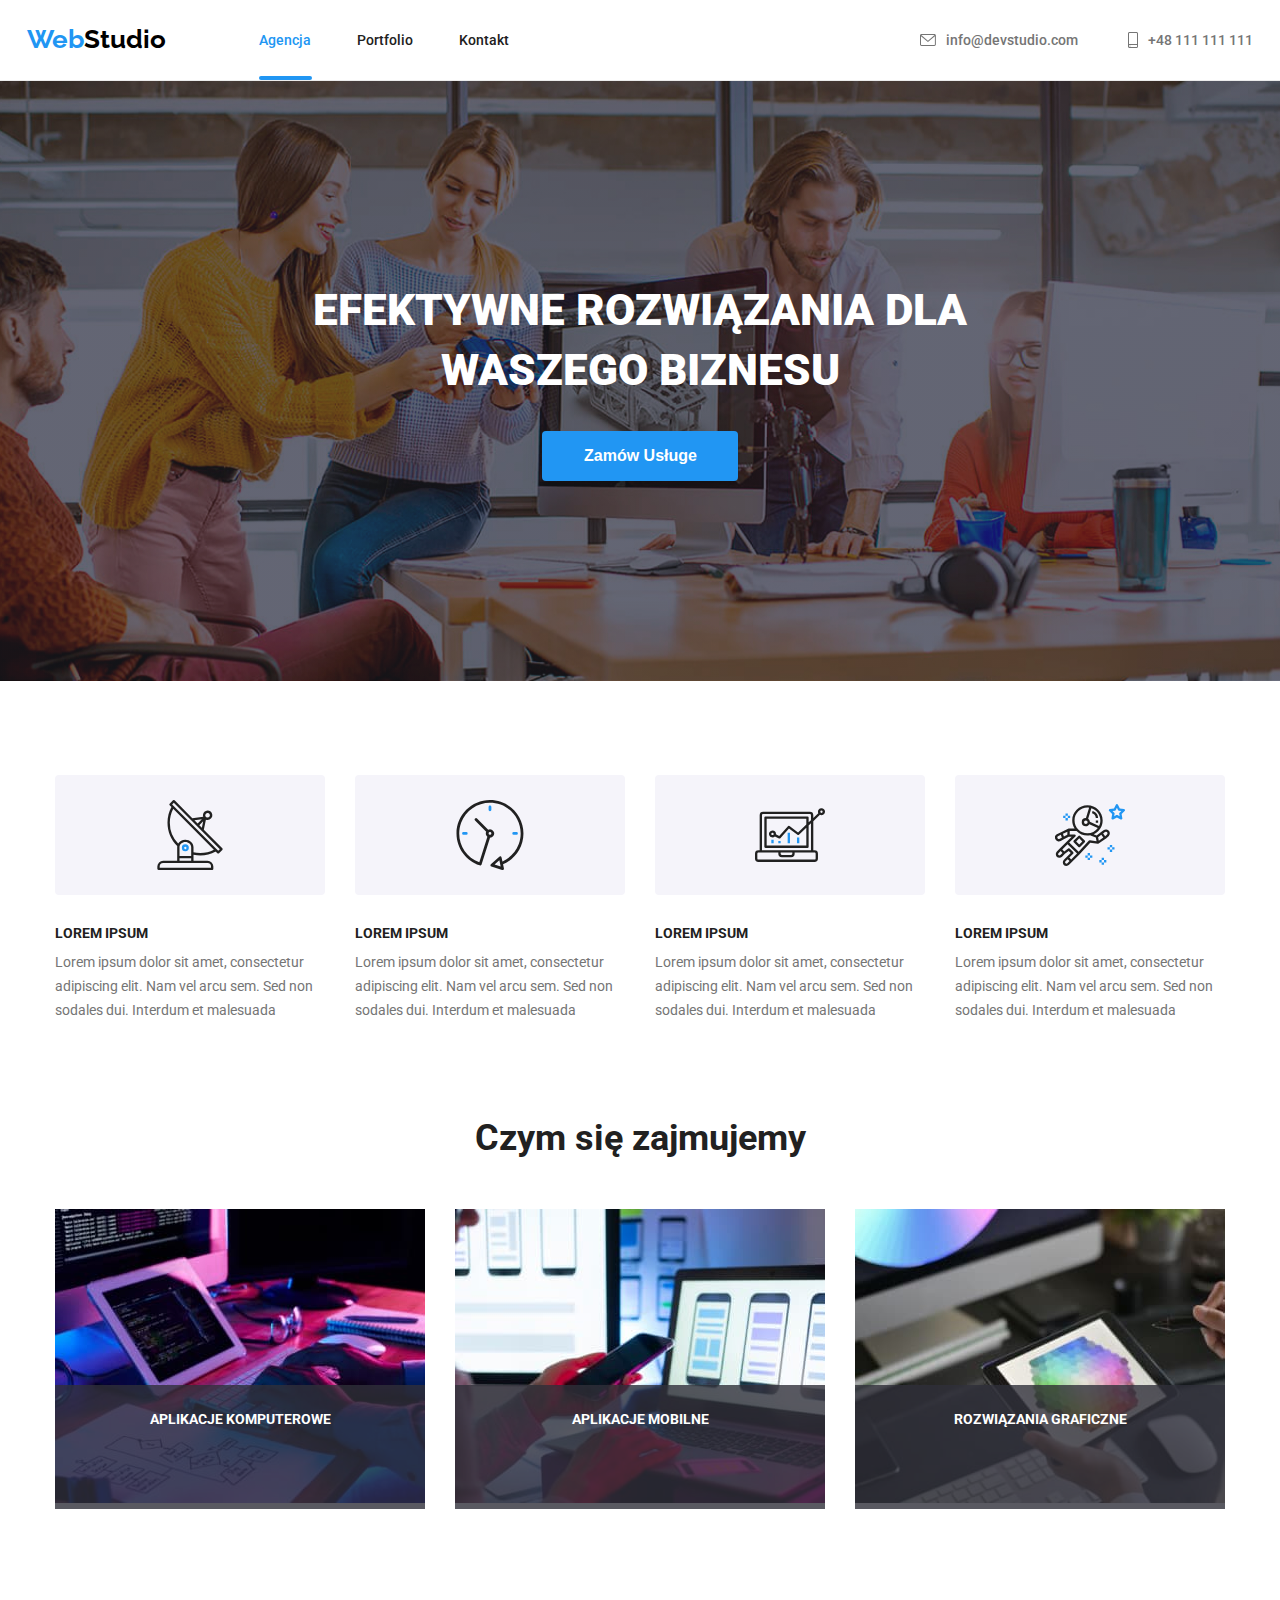
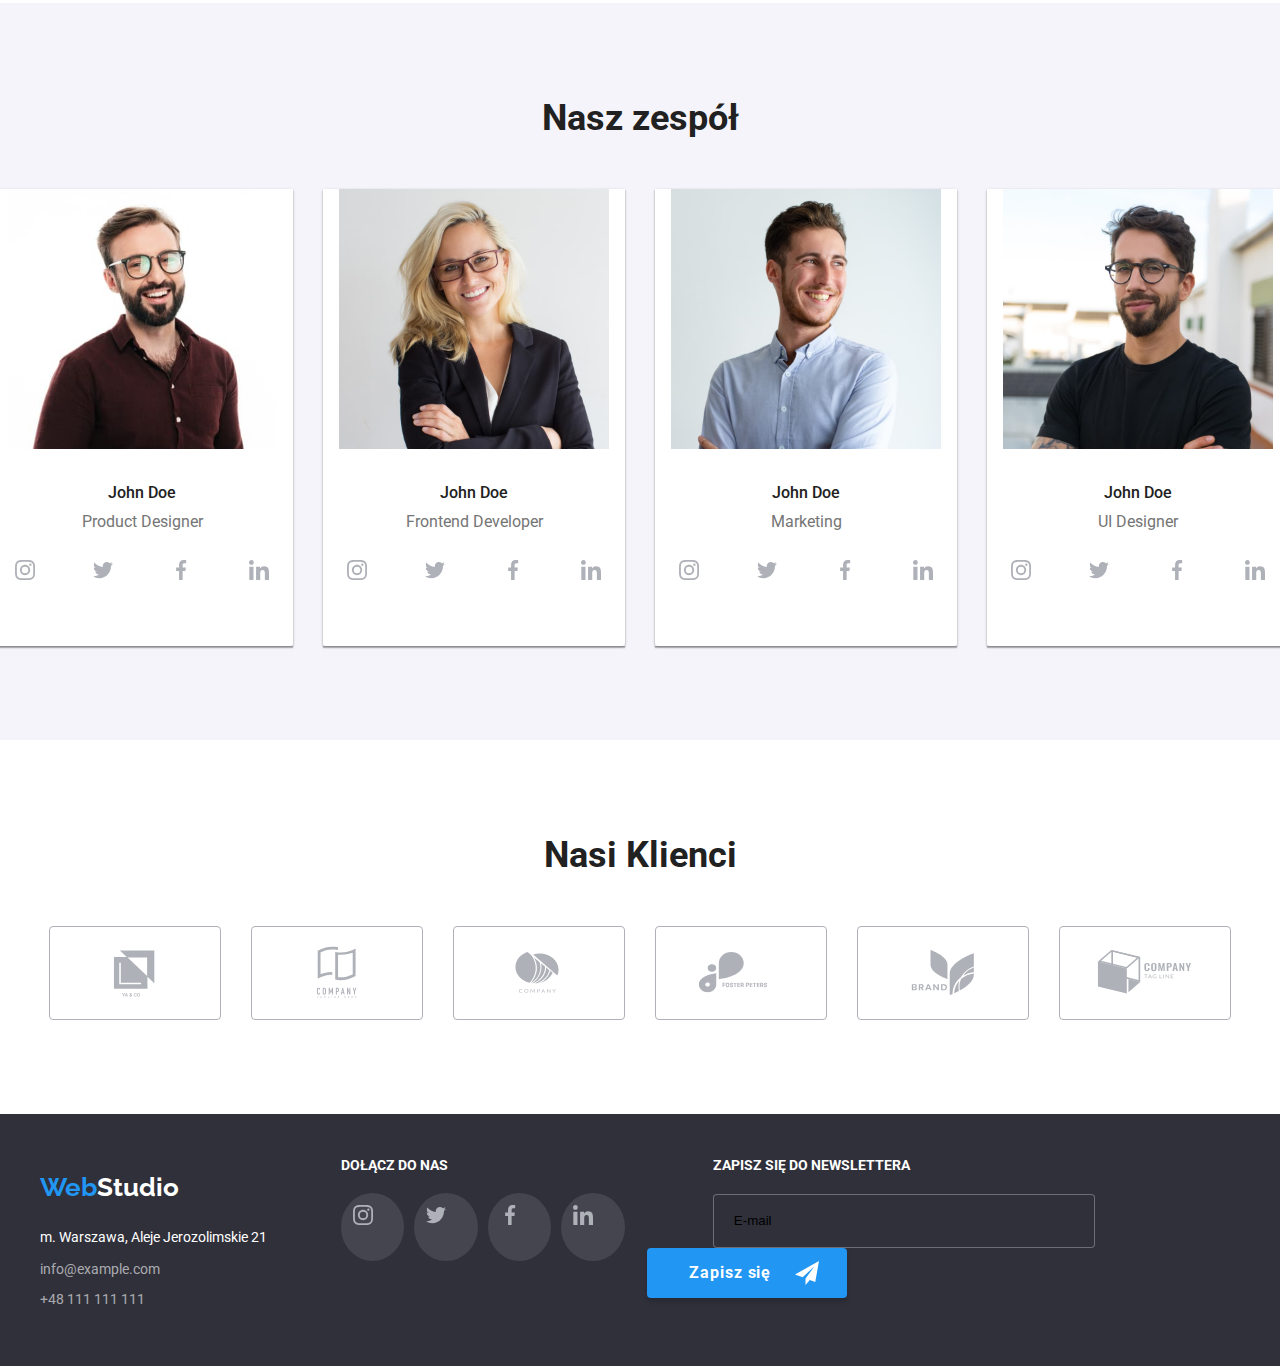
==== commit 1c292ee5: "update" ====
--- a/index.html
+++ b/index.html
@@ -31,7 +31,9 @@
                 <nav>
                     <ul class="nav-section">
                         <li class="nav-selection">
-                            <a class="nav-link" href="./index.html">Agencja</a>
+                            <a class="nav-link nav-active" href="./index.html"
+                                >Agencja</a
+                            >
                         </li>
                         <li>
                             <a class="nav-link" href="./portfolio.html"
@@ -308,45 +310,29 @@
                                     <h4>John Doe</h4>
                                     <p>Product Designer</p>
                                     <div class="social-section">
-                                        <a class="social-icon-box">
-                                            <svg
-                                                class="social-icon"
-                                                width="20px"
-                                                height="20px"
-                                            >
+                                        <a class="social-icon-box" href="#">
+                                            <svg width="20px" height="20px">
                                                 <use
                                                     href="./images/icons.svg#icon-instagram"
                                                 ></use>
                                             </svg>
                                         </a>
-                                        <a class="social-icon-box">
-                                            <svg
-                                                class="social-icon"
-                                                width="20px"
-                                                height="20px"
-                                            >
+                                        <a class="social-icon-box" href="#">
+                                            <svg width="20px" height="20px">
                                                 <use
                                                     href="./images/icons.svg#icon-twitter"
                                                 ></use>
                                             </svg>
                                         </a>
-                                        <a class="social-icon-box">
-                                            <svg
-                                                class="social-icon"
-                                                width="20px"
-                                                height="20px"
-                                            >
+                                        <a class="social-icon-box" href="#">
+                                            <svg width="20px" height="20px">
                                                 <use
                                                     href="./images/icons.svg#icon-facebook"
                                                 ></use>
                                             </svg>
                                         </a>
-                                        <a class="social-icon-box">
-                                            <svg
-                                                class="social-icon"
-                                                width="20px"
-                                                height="20px"
-                                            >
+                                        <a class="social-icon-box" href="#">
+                                            <svg width="20px" height="20px">
                                                 <use
                                                     href="./images/icons.svg#icon-linkedin"
                                                 ></use>
@@ -368,45 +354,29 @@
                                     <h4>John Doe</h4>
                                     <p>Frontend Developer</p>
                                     <div class="social-section">
-                                        <a class="social-icon-box">
-                                            <svg
-                                                class="social-icon"
-                                                width="20px"
-                                                height="20px"
-                                            >
+                                        <a class="social-icon-box" href="#">
+                                            <svg width="20px" height="20px">
                                                 <use
                                                     href="./images/icons.svg#icon-instagram"
                                                 ></use>
                                             </svg>
                                         </a>
-                                        <a class="social-icon-box">
-                                            <svg
-                                                class="social-icon"
-                                                width="20px"
-                                                height="20px"
-                                            >
+                                        <a class="social-icon-box" href="#">
+                                            <svg width="20px" height="20px">
                                                 <use
                                                     href="./images/icons.svg#icon-twitter"
                                                 ></use>
                                             </svg>
                                         </a>
-                                        <a class="social-icon-box">
-                                            <svg
-                                                class="social-icon"
-                                                width="20px"
-                                                height="20px"
-                                            >
+                                        <a class="social-icon-box" href="#">
+                                            <svg width="20px" height="20px">
                                                 <use
                                                     href="./images/icons.svg#icon-facebook"
                                                 ></use>
                                             </svg>
                                         </a>
-                                        <a class="social-icon-box">
-                                            <svg
-                                                class="social-icon"
-                                                width="20px"
-                                                height="20px"
-                                            >
+                                        <a class="social-icon-box" href="#">
+                                            <svg width="20px" height="20px">
                                                 <use
                                                     href="./images/icons.svg#icon-linkedin"
                                                 ></use>
@@ -428,45 +398,29 @@
                                     <h4>John Doe</h4>
                                     <p>Marketing</p>
                                     <div class="social-section">
-                                        <a class="social-icon-box">
-                                            <svg
-                                                class="social-icon"
-                                                width="20px"
-                                                height="20px"
-                                            >
+                                        <a class="social-icon-box" href="#">
+                                            <svg width="20px" height="20px">
                                                 <use
                                                     href="./images/icons.svg#icon-instagram"
                                                 ></use>
                                             </svg>
                                         </a>
-                                        <a class="social-icon-box">
-                                            <svg
-                                                class="social-icon"
-                                                width="20px"
-                                                height="20px"
-                                            >
+                                        <a class="social-icon-box" href="#">
+                                            <svg width="20px" height="20px">
                                                 <use
                                                     href="./images/icons.svg#icon-twitter"
                                                 ></use>
                                             </svg>
                                         </a>
-                                        <a class="social-icon-box">
-                                            <svg
-                                                class="social-icon"
-                                                width="20px"
-                                                height="20px"
-                                            >
+                                        <a class="social-icon-box" href="#">
+                                            <svg width="20px" height="20px">
                                                 <use
                                                     href="./images/icons.svg#icon-facebook"
                                                 ></use>
                                             </svg>
                                         </a>
-                                        <a class="social-icon-box">
-                                            <svg
-                                                class="social-icon"
-                                                width="20px"
-                                                height="20px"
-                                            >
+                                        <a class="social-icon-box" href="#">
+                                            <svg width="20px" height="20px">
                                                 <use
                                                     href="./images/icons.svg#icon-linkedin"
                                                 ></use>
@@ -488,45 +442,29 @@
                                     <h4>John Doe</h4>
                                     <p>UI Designer</p>
                                     <div class="social-section">
-                                        <a class="social-icon-box">
-                                            <svg
-                                                class="social-icon"
-                                                width="20px"
-                                                height="20px"
-                                            >
+                                        <a class="social-icon-box" href="#">
+                                            <svg width="20px" height="20px">
                                                 <use
                                                     href="./images/icons.svg#icon-instagram"
                                                 ></use>
                                             </svg>
                                         </a>
-                                        <a class="social-icon-box">
-                                            <svg
-                                                class="social-icon"
-                                                width="20px"
-                                                height="20px"
-                                            >
+                                        <a class="social-icon-box" href="#">
+                                            <svg width="20px" height="20px">
                                                 <use
                                                     href="./images/icons.svg#icon-twitter"
                                                 ></use>
                                             </svg>
                                         </a>
-                                        <a class="social-icon-box">
-                                            <svg
-                                                class="social-icon"
-                                                width="20px"
-                                                height="20px"
-                                            >
+                                        <a class="social-icon-box" href="#">
+                                            <svg width="20px" height="20px">
                                                 <use
                                                     href="./images/icons.svg#icon-facebook"
                                                 ></use>
                                             </svg>
                                         </a>
-                                        <a class="social-icon-box">
-                                            <svg
-                                                class="social-icon"
-                                                width="20px"
-                                                height="20px"
-                                            >
+                                        <a class="social-icon-box" href="#">
+                                            <svg width="20px" height="20px">
                                                 <use
                                                     href="./images/icons.svg#icon-linkedin"
                                                 ></use>
@@ -543,57 +481,33 @@
                 <div class="container main-content">
                     <h2 class="present-and-team-title">Nasi Klienci</h2>
                     <div class="our-client-section">
-                        <a class="our-client">
-                            <svg
-                                width="106px"
-                                height="60.04px"
-                                class="social-icon"
-                            >
+                        <a class="our-client" href="#">
+                            <svg width="106px" height="60.04px">
                                 <use href="./images/icons.svg#icon-logo"></use>
                             </svg>
                         </a>
-                        <a class="our-client">
-                            <svg
-                                width="106px"
-                                height="60.04px"
-                                class="social-icon"
-                            >
+                        <a class="our-client" href="#">
+                            <svg width="106px" height="60.04px">
                                 <use href="./images/icons.svg#icon-logo2"></use>
                             </svg>
                         </a>
-                        <a class="our-client">
-                            <svg
-                                width="106px"
-                                height="60.04px"
-                                class="social-icon"
-                            >
+                        <a class="our-client" href="#">
+                            <svg width="106px" height="60.04px">
                                 <use href="./images/icons.svg#icon-logo3"></use>
                             </svg>
                         </a>
-                        <a class="our-client">
-                            <svg
-                                width="106px"
-                                height="60.04px"
-                                class="social-icon"
-                            >
+                        <a class="our-client" href="#">
+                            <svg width="106px" height="60.04px">
                                 <use href="./images/icons.svg#icon-logo4"></use>
                             </svg>
                         </a>
-                        <a class="our-client">
-                            <svg
-                                width="106px"
-                                height="60.04px"
-                                class="social-icon"
-                            >
+                        <a class="our-client" href="#">
+                            <svg width="106px" height="60.04px">
                                 <use href="./images/icons.svg#icon-logo5"></use>
                             </svg>
                         </a>
-                        <a class="our-client">
-                            <svg
-                                width="106px"
-                                height="60.04px"
-                                class="social-icon"
-                            >
+                        <a class="our-client" href="#">
+                            <svg width="106px" height="60.04px">
                                 <use href="./images/icons.svg#icon-logo6"></use>
                             </svg>
                         </a>
@@ -614,50 +528,36 @@
                             m. Warszawa, Aleje Jerozolimskie 21
                         </p>
                         <p class="footer-contact">info@example.com</p>
-                        <p class="footer-contact">+48111111111</p>
+                        <p class="footer-contact">
+                            +48&nbsp;111&nbsp;111&nbsp;111
+                        </p>
                     </address>
                     <div class="footer">
                         <h3 class="join-us">DOŁĄCZ DO NAS</h3>
                         <div class="social-footer">
                             <a class="social-icon-box-ft" href="#">
-                                <svg
-                                    class="social-icon"
-                                    width="20px"
-                                    height="20px"
-                                >
+                                <svg width="20px" height="20px">
                                     <use
                                         href="./images/icons.svg#icon-instagram"
                                     ></use>
                                 </svg>
                             </a>
-                            <a class="social-icon-box-ft">
-                                <svg
-                                    class="social-icon"
-                                    width="20px"
-                                    height="20px"
-                                >
+                            <a class="social-icon-box-ft" href="#">
+                                <svg width="20px" height="20px">
                                     <use
                                         href="./images/icons.svg#icon-twitter"
                                     ></use>
                                 </svg>
                             </a>
-                            <a class="social-icon-box-ft">
-                                <svg
-                                    class="social-icon"
-                                    width="20px"
-                                    height="20px"
-                                >
+                            <a class="social-icon-box-ft" href="#">
+                                <svg width="20px" height="20px">
                                     <use
                                         href="./images/icons.svg#icon-facebook"
                                     ></use>
                                 </svg>
                             </a>
-                            <a class="social-icon-box-ft">
-                                <svg
-                                    class="social-icon"
-                                    width="20px"
-                                    height="20px"
-                                >
+                            <a class="social-icon-box-ft" href="#">
+                                <svg width="20px" height="20px">
                                     <use
                                         href="./images/icons.svg#icon-linkedin"
                                     ></use>
--- a/css/styles.css
+++ b/css/styles.css
@@ -103,6 +103,7 @@
 }
 .footer-adress {
     color: var(--main-text-ft-active-bg-color);
+    font-style: normal;
     font-weight: 400;
     font-size: 14px;
     line-height: 1.71;
@@ -120,6 +121,7 @@
 .footer-contact {
     color: var(--ft-contact-color);
     font-weight: 400;
+    font-style: normal;
     font-size: 14px;
     line-height: 1.5;
     width: 231px;
@@ -136,6 +138,7 @@
 }
 .web-logo {
     font-family: "Raleway", "sans-serif";
+    font-style: normal;
     color: var(--active-link-and-button-bg-color);
     font-weight: 700;
     font-size: 26px;
@@ -144,6 +147,7 @@
 }
 .studio-logo {
     font-family: "Raleway", "sans-serif";
+    font-style: normal;
     color: var(--logo-color);
     font-weight: 700;
     font-size: 26px;
@@ -151,6 +155,7 @@
 }
 .studio-logo-ft {
     font-family: "Raleway", "sans-serif";
+    font-style: normal;
     color: var(--main-text-ft-active-bg-color);
     font-weight: 700;
     font-size: 26px;
@@ -181,7 +186,7 @@
     font-size: 14px;
     line-height: 1.17;
     text-align: left;
-    transition-property: color;
+    transition-property: color, fill;
     transition-duration: 250ms;
     transition-timing-function: cubic-bezier(0.4, 0, 0.2, 1);
 }
@@ -272,7 +277,7 @@
 .filter {
     display: flex;
     column-gap: 8px;
-    margin-bottom: 30px;
+    margin-bottom: 50px;
 }
 .image-portfolio {
     display: flex;
@@ -318,9 +323,6 @@
     align-items: center;
     justify-content: center;
 }
-.social-icon {
-    fill: var(--social-color);
-}
 .social-section {
     display: flex;
     align-items: center;
@@ -331,10 +333,11 @@
 .social-icon-box {
     width: 44px;
     height: 44px;
+    fill: var(--social-color);
     border-radius: 50%;
     padding: 12px;
     background-color: var(--main-text-ft-active-bg-color);
-    transition-property: background-color, color;
+    transition-property: background-color, fill;
     transition-duration: 250ms;
     transition-timing-function: cubic-bezier(0.4, 0, 0.2, 1);
 }
@@ -344,16 +347,18 @@
 .social-icon-box-ft:focus {
     background-color: var(--active-link-and-button-bg-color);
     cursor: pointer;
-    --social-color: var(--main-text-ft-active-bg-color);
+    fill: var(--main-text-ft-active-bg-color);
 }
 .our-client {
     width: 170px;
     height: 92px;
     border-radius: 4px;
+    fill: var(--social-color);
     border: var(--social-color) solid 1px;
     display: flex;
     align-items: center;
     justify-content: center;
+    cursor: pointer;
     transition-property: fill, border-color;
     transition-duration: 250ms;
     transition-timing-function: cubic-bezier(0.4, 0, 0.2, 1);
@@ -366,8 +371,7 @@
 .our-client:hover,
 .our-client:focus {
     border-color: var(--active-link-and-button-bg-color);
-    --social-color: var(--active-link-and-button-bg-color);
-    cursor: pointer;
+    fill: var(--active-link-and-button-bg-color);
 }
 .join-us {
     color: var(--main-text-ft-active-bg-color);
@@ -387,8 +391,9 @@
     height: 44px;
     border-radius: 50%;
     padding: 12px;
+    fill: var(--social-color);
     background-color: rgba(255, 255, 255, 0.1);
-    transition-property: background-color, color;
+    transition-property: background-color, fill;
     transition-duration: 250ms;
     transition-timing-function: cubic-bezier(0.4, 0, 0.2, 1);
 }
@@ -427,7 +432,11 @@
 .nav-selection {
     position: relative;
 }
+.nav-active {
+    color: var(--active-link-and-button-bg-color);
+}
 .nav-selection::after {
+    color: var(--active-link-and-button-bg-color);
     content: "";
     position: absolute;
     width: 53px;
@@ -571,6 +580,9 @@
     border-color: var(--active-link-and-button-bg-color);
     background-color: var(--active-link-and-button-bg-color);
 }
+::placeholder {
+    color: #000000;
+}
 .modal-check::after {
     content: "";
     position: absolute;
@@ -687,14 +699,15 @@
     border: 1px solid #ffffff4d;
     border-radius: 4px;
     padding-left: 20px;
+    transition-property: background-color, color;
+    transition-duration: 250ms;
+    transition-timing-function: cubic-bezier(0.4, 0, 0.2, 1);
 }
 .news-label:active,
 .news-label:focus {
-    transition-property: background-color, color;
-    transition-duration: 250ms;
-    transition-timing-function: cubic-bezier(0.4, 0, 0.2, 1);
     background-color: var(--main-text-ft-active-bg-color);
     color: var(--logo-color);
+    border-color: #ffffff4d;
 }
 .newsletter2 {
     color: var(--main-text-ft-active-bg-color);
@@ -733,7 +746,10 @@
 }
 .modal-input:focus-within,
 .modal-input:focus-within + svg,
-.input-comment:focus-within {
+.input-comment:focus-within,
+.modal-input:hover + svg,
+.modal-input:hover,
+.input-comment:hover {
     border-color: var(--active-link-and-button-bg-color);
     fill: var(--active-link-and-button-bg-color);
     outline: none;
